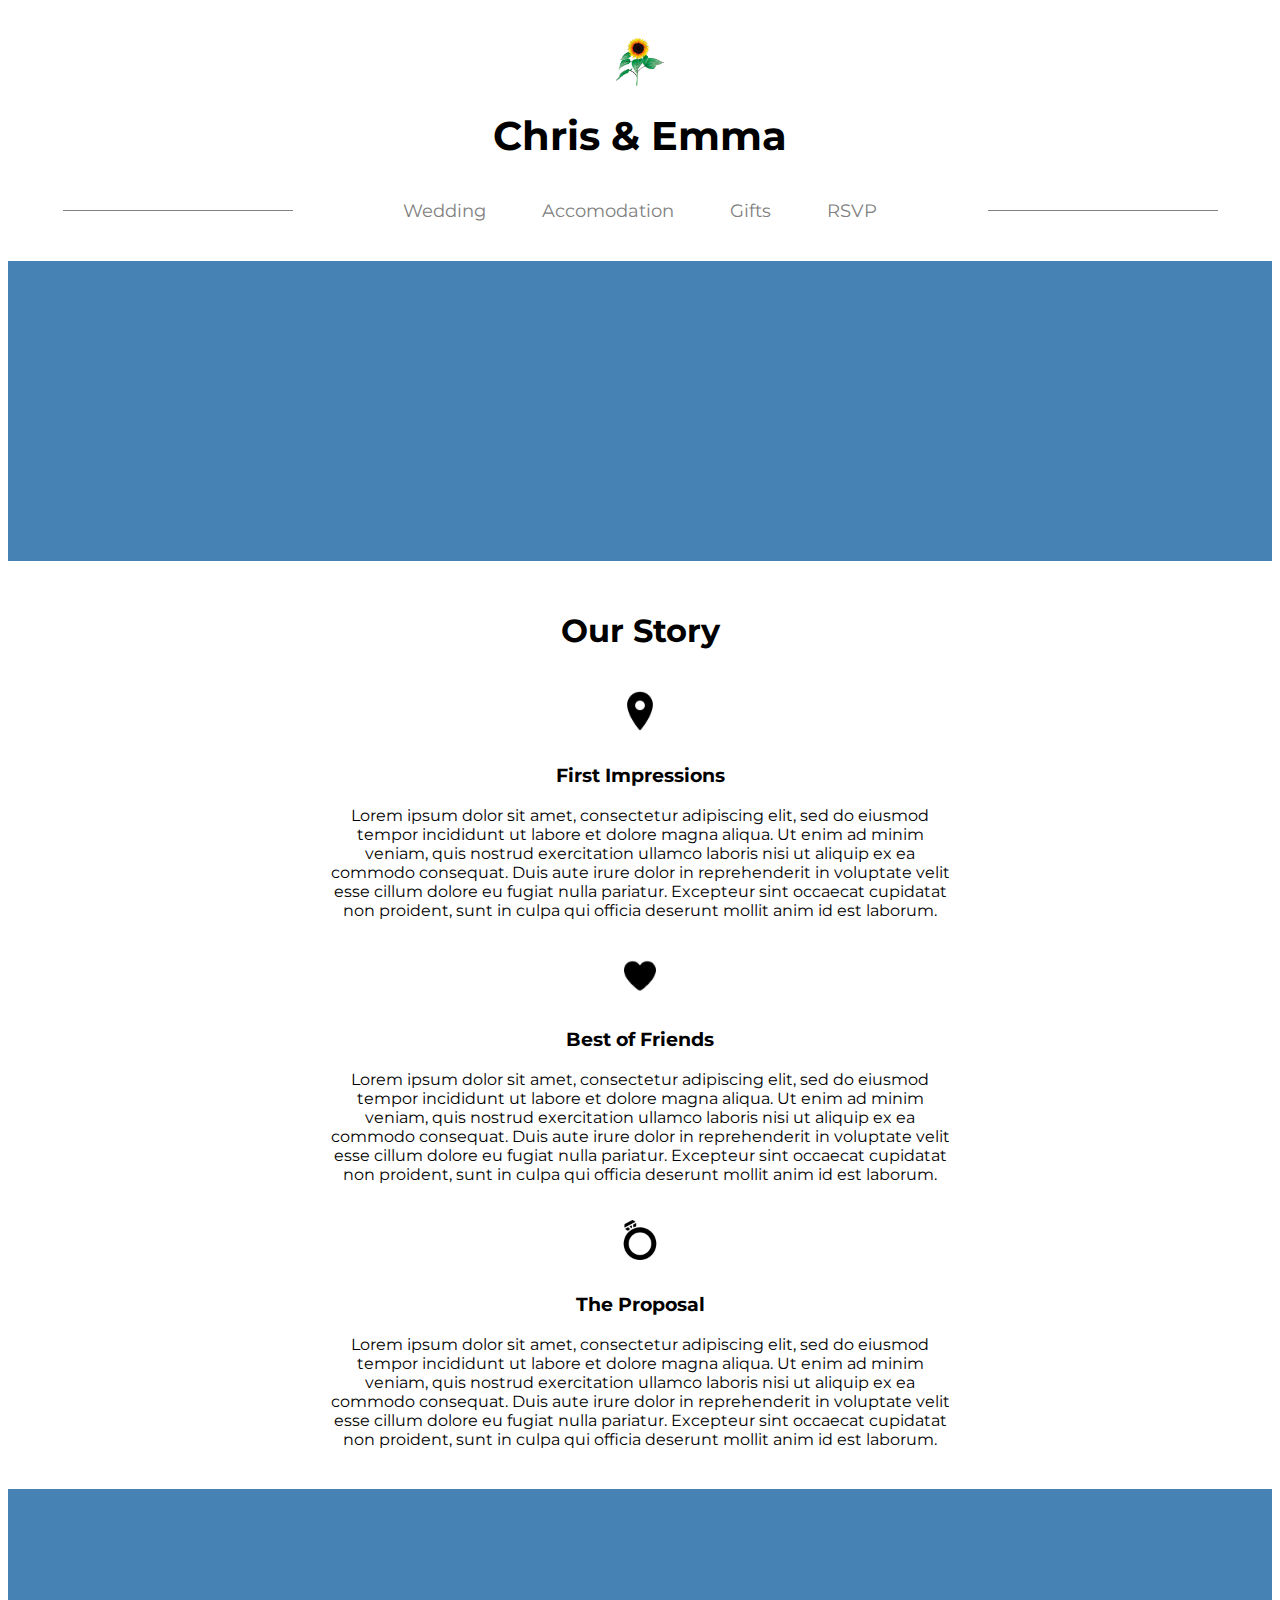
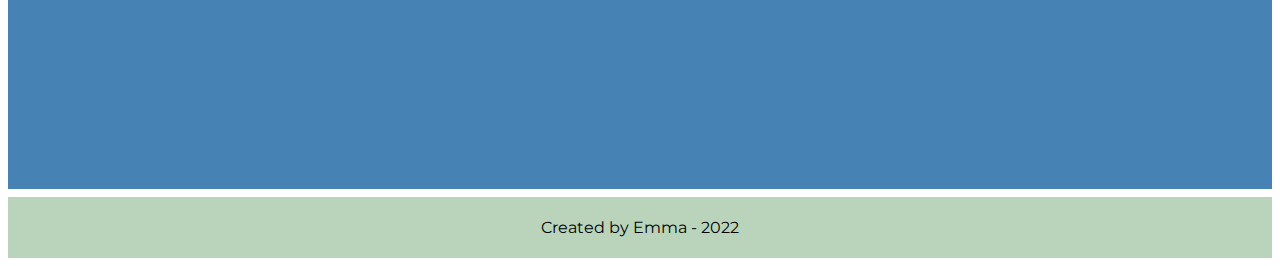
==== index.html @ 4d1dbe19 "Initial Commit" ====
<!DOCTYPE html>
<html lang="en">
<head>
    <meta charset="UTF-8">
    <title>Chris & Emma</title>
    <link rel="stylesheet" href="styles.css">
    <link href="https://fonts.googleapis.com/css2?family=Montserrat:wght@200;400&display=swap" rel="stylesheet">
    <script src="nav.js" defer></script>
</head>
<body>

    <header>
        <div class="title">
            <img src="images/sunflower1.png" class="sunflower">
            <h1><a href="index.html" class="names">Chris & Emma</a></h1>
        </div>

        <button class="mobile-nav-toggle menu-mode"></button>

        <nav>
            <ul class="primary-nav flex" data-visible="false">
                <hr>
                <li>
                    <a href="wedding.html">Wedding</a>
                </li>
                <li>
                    <a href="accomodation.html">Accomodation</a>
                </li>
                <li>
                    <a href="gifts.html">Gifts</a>
                </li>
                <li>
                    <a href="rsvp.html">RSVP</a>
                </li>
                <hr>
            </ul>
        </nav>
    </header>

    <section>
        <div class="image-placeholder">

        </div>
    </section>

    <section>
        <div class="story">
            <h1 class="story-title">Our Story</h1>

            <div>
                <img src="images/location-icon.png" class="story-icon">
                <h3>First Impressions</h3>
                <p>Lorem ipsum dolor sit amet, consectetur adipiscing elit, sed do eiusmod tempor incididunt ut labore et dolore magna aliqua. Ut enim ad minim veniam, quis nostrud exercitation ullamco laboris nisi ut aliquip ex ea commodo consequat. Duis aute irure dolor in reprehenderit in voluptate velit esse cillum dolore eu fugiat nulla pariatur. Excepteur sint occaecat cupidatat non proident, sunt in culpa qui officia deserunt mollit anim id est laborum.</p>
            </div>

            <div>
                <img src="images/heart-icon.png" class="story-icon">
                <h3>Best of Friends</h3>
                <p>Lorem ipsum dolor sit amet, consectetur adipiscing elit, sed do eiusmod tempor incididunt ut labore et dolore magna aliqua. Ut enim ad minim veniam, quis nostrud exercitation ullamco laboris nisi ut aliquip ex ea commodo consequat. Duis aute irure dolor in reprehenderit in voluptate velit esse cillum dolore eu fugiat nulla pariatur. Excepteur sint occaecat cupidatat non proident, sunt in culpa qui officia deserunt mollit anim id est laborum.</p>
            </div>

            <div>
                <img src="images/ring-icon.png" class="story-icon">
                <h3>The Proposal</h3>
                <p>Lorem ipsum dolor sit amet, consectetur adipiscing elit, sed do eiusmod tempor incididunt ut labore et dolore magna aliqua. Ut enim ad minim veniam, quis nostrud exercitation ullamco laboris nisi ut aliquip ex ea commodo consequat. Duis aute irure dolor in reprehenderit in voluptate velit esse cillum dolore eu fugiat nulla pariatur. Excepteur sint occaecat cupidatat non proident, sunt in culpa qui officia deserunt mollit anim id est laborum.</p>
            </div>

        </div>
    </section>

    <section>
        <div class="image-placeholder">

        </div>
    </section>

    <footer>
        <p>Created by Emma - 2022</p>
    </footer>

</body>
</html>
---- styles.css ----
/* GENERAL STYLES */

body {
    font-family: 'Montserrat', sans-serif;
    text-align: center;
}

footer{
    background-color: #bad4bc;
    padding: 5px;
    margin-top: 8px;
}

.flex {
    display: flex;
}

/* HEADER AND NAV BAR */
.title {
    padding: 20px 0 2px 0;
}

.names{
    color: black;
    font-size: 2.5rem;
}

.sunflower{
    height: 3rem;
    width: 3rem;
    padding: 10px 10px 0px 10px;
}

hr {
    width: 230px;
    height: 1px;
    border: 0;
    background-color: grey;
}

.primary-nav {
    list-style: none;
    gap: 3.5rem;
    align-items: center;
    justify-content: center;
    padding-left: 0;
}

a {
    text-decoration: none;
    color: grey;
    font-size: 1.1rem;
}

.mobile-nav-toggle{
    display: none;
}

/* For smaller screen sizes */
@media (max-width: 50em ){
    .primary-nav{
        position: fixed;
        /* Push the menu to the right of the screen */
        inset: 0 0 0 30%;
        background-color: white;
        flex-direction: column;
        padding: 2rem;
        /* Slide the menu off screen as standard */
        transform: translateX(100%);
        transition: transform 350ms ease-out;
    }

    /* If the data-visible attribute has been set to true - slide the menu onto the screen */
    .primary-nav[data-visible = "true"]{
        transform: translateX(0%);
    }

    .mobile-nav-toggle{
        display: block;
        position: absolute;
        /* Make sure the button is on top of everything else */
        z-index: 9999;
        background-color: transparent;
        border: 0;
        width: 2rem;
        height: 2rem;
        /* Bring in the button a little bit from the sides - able to do this with absolute positioning */
        top: 2rem;
        right: 3rem;
    }

    .menu-mode{
        background-image: url(images/menu-icon.png);
        background-repeat: no-repeat;
    }

    .cross-mode {
        background-image: url(images/cross-icon.png);
        background-repeat: no-repeat;
    }
}

/* HOME PAGE */

.image-placeholder{
    width: 100%;
    height: 300px;
    background-color: steelblue;
    margin-top: 40px;
}

.story{
    margin: 2% 25%;
}

.story-title{
    font-size: 2rem;
    margin-top: 50px;
}

.story-icon{
    padding: 20px 0px 10px;
    width: 40px;
    height: 40px;
}

/* WEDDING PAGE */

.top-container{
    background-color: #F7D716;
    margin: 5% 15% 5% 15%;
    padding: 5px;
    border-radius: 50px;
}

.date-title{
    font-size: 4rem;
    margin: 20px;
}

.timeline-container{
    margin: 5% 15%;
    padding: 10px;
}

/* The timeline */

.timeline-title{
    font-size: 2.5rem;
    margin: 0px 0px 50px 0px;
}

.vtl {
    position: relative;
    max-width: 600px;
    margin: 0 auto;
}
  
/* Drawing a vertical line using ::before */
.vtl::before {
    content: "";
    width: 5px;
    background-color: #32a852;
    position: absolute;
    top: 0; bottom: 0; left: 50%;
}
  
/* Creating the leaf shapes for each event */
.event-left {
	width: 100px;
	height: 120px;
	border-radius: 0 80px;
	background-color: #259925;
	transform: rotate(0deg);
    padding: 20px 30px;
    margin-bottom: 10px;
   
    position: relative;
    left: 21%;
}

.event-right {
	width: 100px;
	height: 120px;
	border-radius: 80px 0px;
	background-color: #259925;
	transform: rotate(0deg);
    padding: 20px 30px;
    margin-bottom: 10px;
   
    position: relative;
    left: 53%;
}
   
/* Leaf text */
p.date {
    font-size: 1.1em;
    font-weight: 700;
    color: white;
}

p.txt {
    margin: 10px 0 0 0;
    color: white;
}
   
/* Circles on the timeline */
.event-left::after, .event-right::after {
    content: "";
    background: #fff;
    border: 4px solid #32a852;
    width: 20px; 
    height: 20px;
    border-radius: 50%;
    position: absolute;
}
   
/* Positioning the left leaf circles */
  .event-left::after { 
    top: 95%; 
    left: 101%; 
}
   
/* Positioning the right leaf circles */
  .event-right::after { 
    top: 95%; 
    right: 101%; 
}

.bottom-container{
    margin: 5% 30%;
}


/* ACCOMODATION & GIFTS PAGE */

.accomodation-image{
    width: 100%;
    height: 300px;
    background-image: url(images/nightsky.jpg);
}

.accomodation-title{
    color: white;
    font-size: 4rem;
    padding-top: 100px;
}

.acc-container{
    margin: 5% 25%;
}

/* RSVP PAGE */

.container {
    border-radius: 5px;
    background-color: #f2f2f2;
    padding: 20px;
    margin: 5% 15%;
    text-align: left;
}

.form-header{
    text-align: center;
}
  
input[type=text], select, textarea {
    width: 80%;
    padding: 12px;
    border: 1px solid #ccc;
    border-radius: 4px;
    /* Allows user to drag the textarea to make it bigger vertically only */
    resize: vertical;
    /* Includes all padding and borders in the elements width/height so that they end up the same size */
    box-sizing: border-box;
}
  
label {
    padding: 12px;
    display: inline-block;
}

/* Button styling */
input[type=submit] {
    background-color: #04AA6D;
    color: white;
    padding: 12px 20px;
    border: none;
    border-radius: 4px;
    cursor: pointer;
    float: right;
}
  
input[type=submit]:hover {
    background-color: #45a049;
}
  
.col-25 {
    float: left;
    width: 25%;
    margin-top: 6px;
}
  
.col-75 {
    float: left;
    width: 75%;
    margin-top: 6px;
}
  
/* Clear floats after the columns */
.row:after {
    content: "";
    display: table;
    clear: both;
}
  
/* Responsive layout - when the screen is less than 800px wide, make the two columns stack on top of each other instead of next to each other */
@media screen and (max-width: 800px) {
    .col-25, .col-75, input[type=submit] {
      width: 100%;
      margin-top: 0;
    }
}
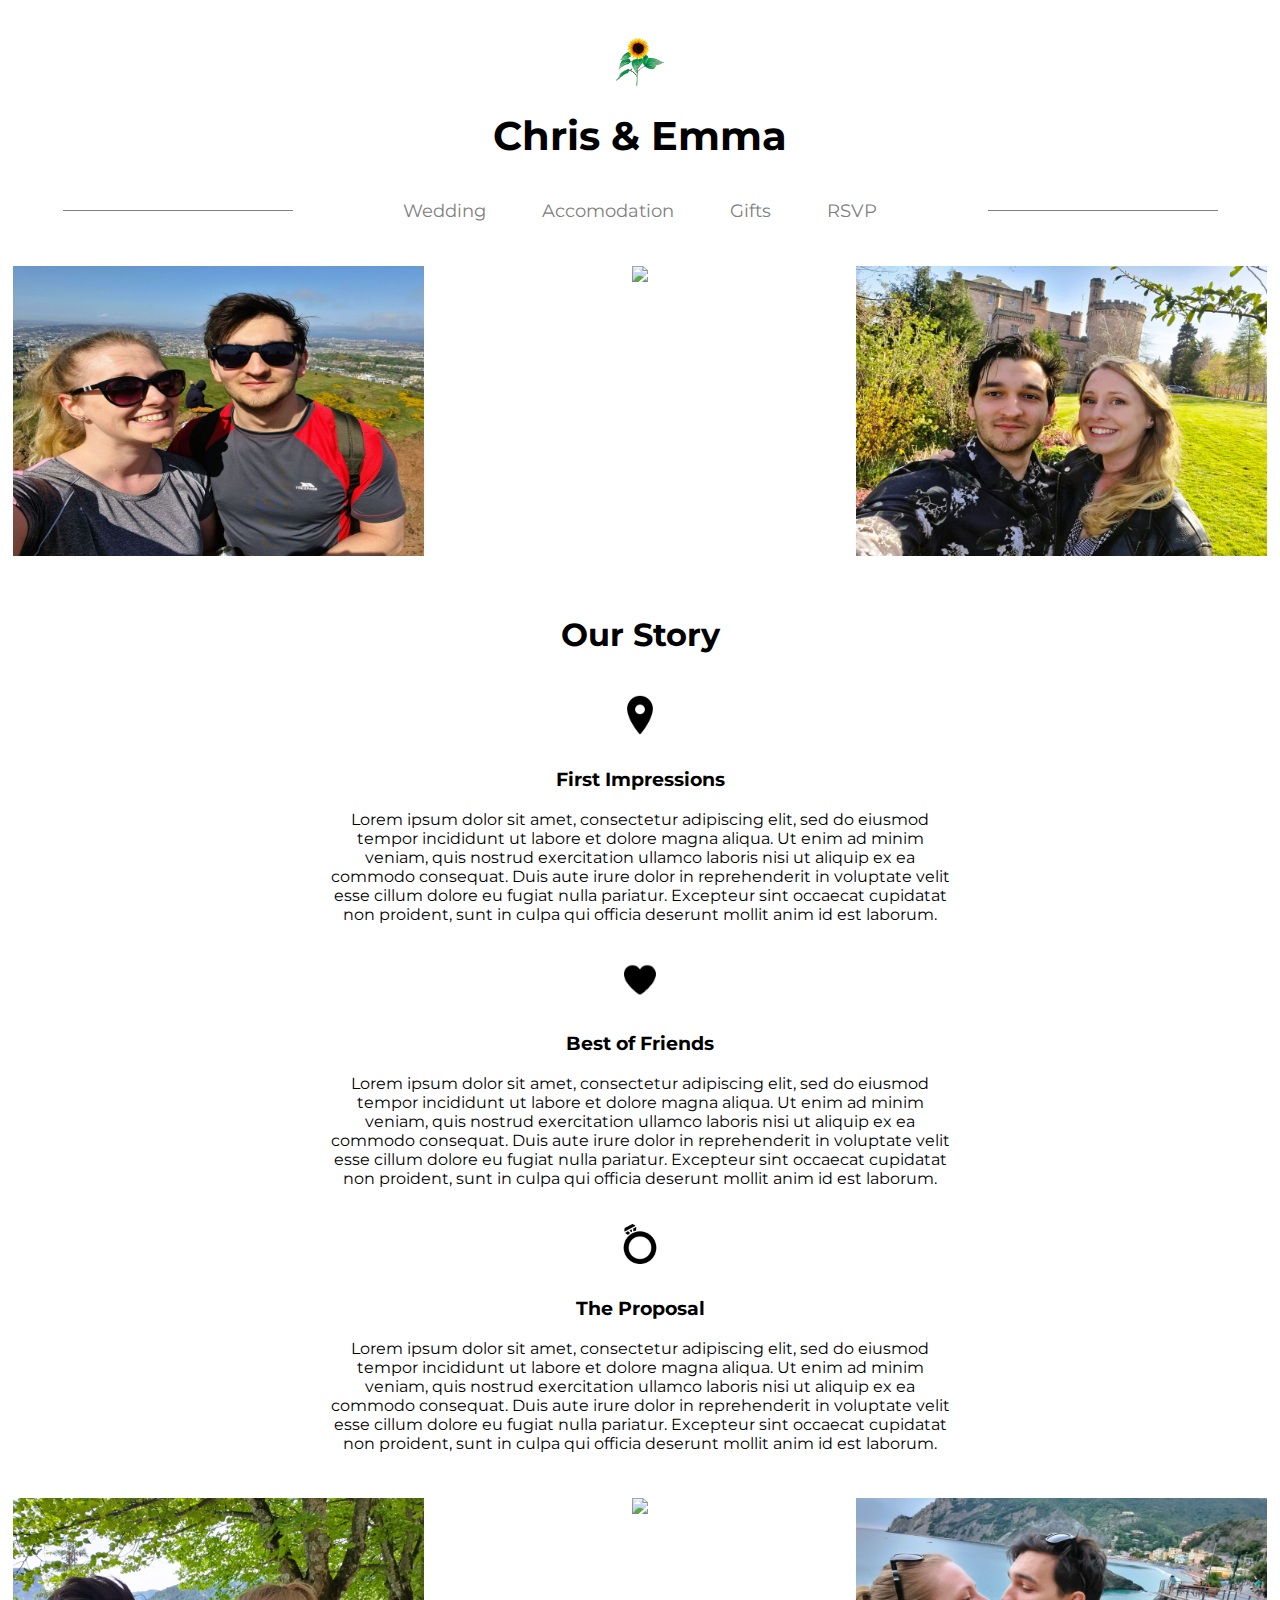
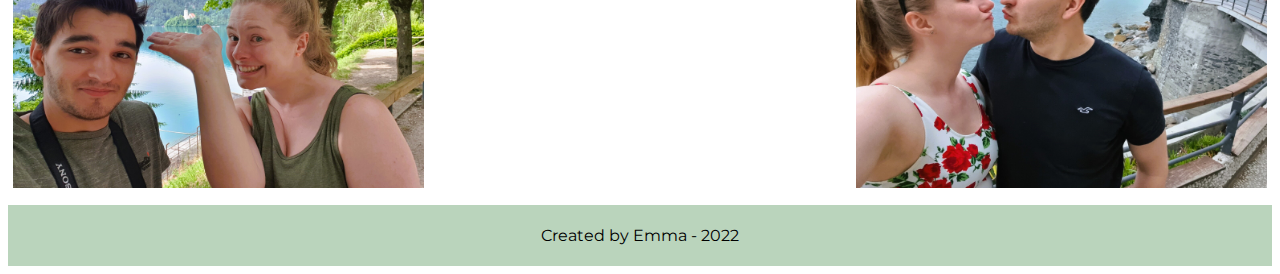
==== commit 5d2a1a67: "Added placeholder images and some styling" ====
--- a/index.html
+++ b/index.html
@@ -39,7 +39,15 @@
 
     <section>
         <div class="image-placeholder">
-
+            <div class="pic-col">
+                <img src="/images/image1.jpg" class="pic">
+            </div>
+            <div class="pic-col">
+                <img src="/images/image3.JPG" class="pic">
+            </div>
+            <div class="pic-col">
+                <img src="/images/image8.jpg" class="pic">
+            </div>
         </div>
     </section>
 
@@ -70,7 +78,15 @@
 
     <section>
         <div class="image-placeholder">
-
+            <div class="pic-col">
+                <img src="/images/image4.jpg" class="pic">
+            </div>
+            <div class="pic-col">
+                <img src="/images/image7.JPG" class="pic">
+            </div>
+            <div class="pic-col">
+                <img src="/images/image6.jpg" class="pic">
+            </div>
         </div>
     </section>
 
--- a/styles.css
+++ b/styles.css
@@ -14,6 +14,7 @@
 .flex {
     display: flex;
 }
+
 
 /* HEADER AND NAV BAR */
 .title {
@@ -104,9 +105,22 @@
 
 .image-placeholder{
     width: 100%;
-    height: 300px;
-    background-color: steelblue;
     margin-top: 40px;
+    display: flex;
+}
+
+.pic-col{
+    flex: 33%;
+    padding: 5px;
+}
+
+.pic{
+    width: 100%;
+    max-height: 290px;
+}
+
+@media (max-width: 500px){
+    
 }
 
 .story{
@@ -250,6 +264,16 @@
     margin: 5% 25%;
 }
 
+/* GIFTS PAGE */
+
+.gifts-image{
+    width: 100%;
+    height: 300px;
+    background-image: url(images/beach.jpg);
+    background-size: 100%;
+}
+
+
 /* RSVP PAGE */
 
 .container {
@@ -257,68 +281,11 @@
     background-color: #f2f2f2;
     padding: 20px;
     margin: 5% 15%;
-    text-align: left;
-}
-
-.form-header{
-    text-align: center;
-}
-  
-input[type=text], select, textarea {
-    width: 80%;
-    padding: 12px;
-    border: 1px solid #ccc;
-    border-radius: 4px;
-    /* Allows user to drag the textarea to make it bigger vertically only */
-    resize: vertical;
-    /* Includes all padding and borders in the elements width/height so that they end up the same size */
-    box-sizing: border-box;
-}
-  
-label {
-    padding: 12px;
-    display: inline-block;
-}
-
-/* Button styling */
-input[type=submit] {
-    background-color: #04AA6D;
-    color: white;
-    padding: 12px 20px;
-    border: none;
-    border-radius: 4px;
-    cursor: pointer;
-    float: right;
-}
-  
-input[type=submit]:hover {
-    background-color: #45a049;
-}
-  
-.col-25 {
-    float: left;
-    width: 25%;
-    margin-top: 6px;
-}
-  
-.col-75 {
-    float: left;
-    width: 75%;
-    margin-top: 6px;
-}
-  
-/* Clear floats after the columns */
-.row:after {
-    content: "";
-    display: table;
-    clear: both;
-}
-  
-/* Responsive layout - when the screen is less than 800px wide, make the two columns stack on top of each other instead of next to each other */
-@media screen and (max-width: 800px) {
-    .col-25, .col-75, input[type=submit] {
-      width: 100%;
-      margin-top: 0;
-    }
-}
-
+}
+
+.rsvp-image{
+    width: 100%;
+    height: 300px;
+    background-image: url(images/envelope.jpg);
+    background-size: 100%;
+}